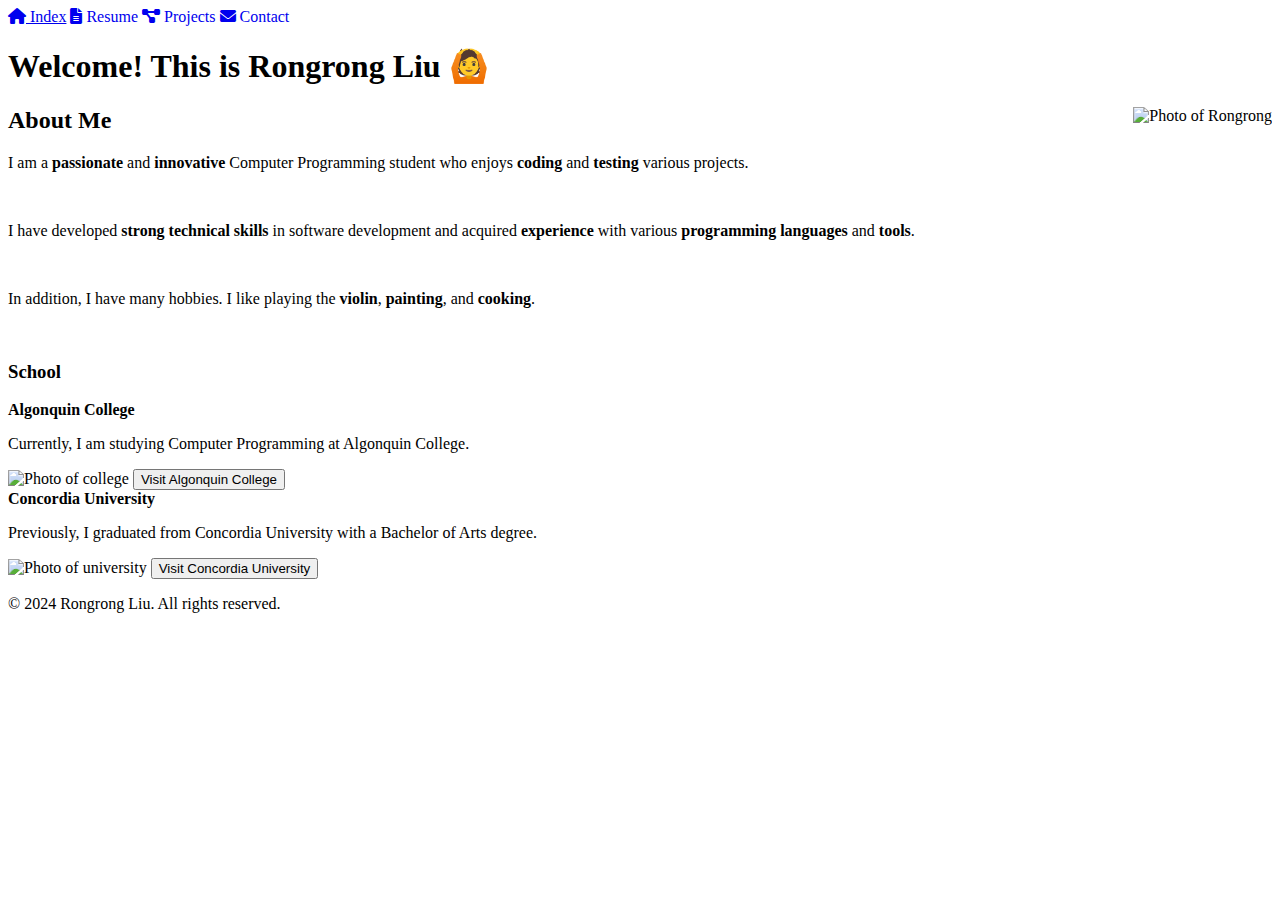
==== index.html @ 7e5aa69e "Add assignment files and images" ====
<!--
Author: Rongrong Liu
File Name: index.html
Date Created: 2024-06-20
Section: CST 8285 section 
Professor: Daniel Gaudreault
Description: Landing webpage of Assignment#1 about index
-->

<!DOCTYPE html>
<html lang="en">
<head>
    <meta charset="UTF-8">
    <meta name="resume" content="resume of Rongrong Liu">
    <meta name="keywords" content="sections, contact info, objective, work experience, skills">
    <meta name="author" content="Rongrong Liu">
    <title>Resume of Rongrong Liu</title>
    <!-- Link to Font Awesome for icons -->
    <link rel="stylesheet" href="https://cdnjs.cloudflare.com/ajax/libs/font-awesome/6.0.0-beta3/css/all.min.css">

    <!-- Link to custom stylesheet -->
    <link rel="stylesheet" type="text/css" href="assignment01-css/style.css">
</head>

<body>
    <!-- Header section with navigation links -->
    <header class="sections summary">
        <nav class="four sections">
            <div class="blocks">
                <!-- Navigation links with Font Awesome icons -->
                <a href="./index.html" class="relative flex"><i class="fas fa-home"></i> Index</a>
                <a href="./resume.html" class="relative flex" style="text-decoration:none"><i class="fas fa-file-alt"></i> Resume</a>
                <a href="./projects.html" class="relative flex" style="text-decoration:none"><i class="fas fa-project-diagram"></i> Projects</a>
                <a href="./contact.html" class="relative flex" style="text-decoration:none"><i class="fas fa-envelope"></i> Contact</a>
            </div>
        </nav>
    </header>

    <main>
        <!-- Main content section -->
        <section class="container01">
            <!-- Introduction section -->
            <div class="introduction">
                <h1>Welcome! This is Rongrong Liu <span class="emoji">&#128582;</span></h1>
                <!-- Image of Rongrong floated to the right -->
                <img src="images/Rongrong_Picture.PNG" alt="Photo of Rongrong" style="float:right">
            </div>

            <!-- Details about Rongrong -->
            <div class="details">
                <h2>About Me</h2>
                <!-- Description of Rongrong's passion and skills -->
                <p>I am a <strong>passionate</strong> and <strong>innovative</strong> Computer Programming student who enjoys <strong>coding</strong> and <strong>testing</strong> various projects.</p>
                <br>
                <p>I have developed <strong>strong technical skills</strong> in software development and acquired <strong>experience</strong> with various <strong>programming languages</strong> and <strong>tools</strong>.</p>
                <br>
                <p>In addition, I have many hobbies. I like playing the <strong>violin</strong>, <strong>painting</strong>, and <strong>cooking</strong>.</p>
                <br>
            </div>

            <!-- Educational background section -->
            <div class="school">
                <h3>School</h3>

                <!-- Box for Algonquin College -->
                <div class="box">
                    <strong>Algonquin College</strong>
                    <p>Currently, I am studying Computer Programming at Algonquin College.</p>
                    <!-- Image and button for Algonquin College -->
                    <div class="image-container">
                            <img src="images/Algonquin.PNG" alt="Photo of college" class="school-image">
                        <button onclick="window.location.href='https://www.algonquincollege.com/';" class="link-button">
                            Visit Algonquin College
                        </button>
                    </div>
                </div>

                <!-- Box for Concordia University -->
                <div class="box">
                    <strong>Concordia University</strong>
                    <p>Previously, I graduated from Concordia University with a Bachelor of Arts degree.</p>
                    <!-- Image and button for Concordia University -->
                    <div class="image-container">
                        <img src="images/Concordia.PNG" alt="Photo of university" class="school-image">
                        <button onclick="window.location.href='https://www.concordia.ca/';" class="link-button">
                            Visit Concordia University
                        </button>
                    </div>
                </div>
            </div>
        </section>
    </main>
    
    <!-- Footer section -->
    <footer>
        <p>&copy; 2024 Rongrong Liu. All rights reserved.</p>
    </footer>
</body>
</html>
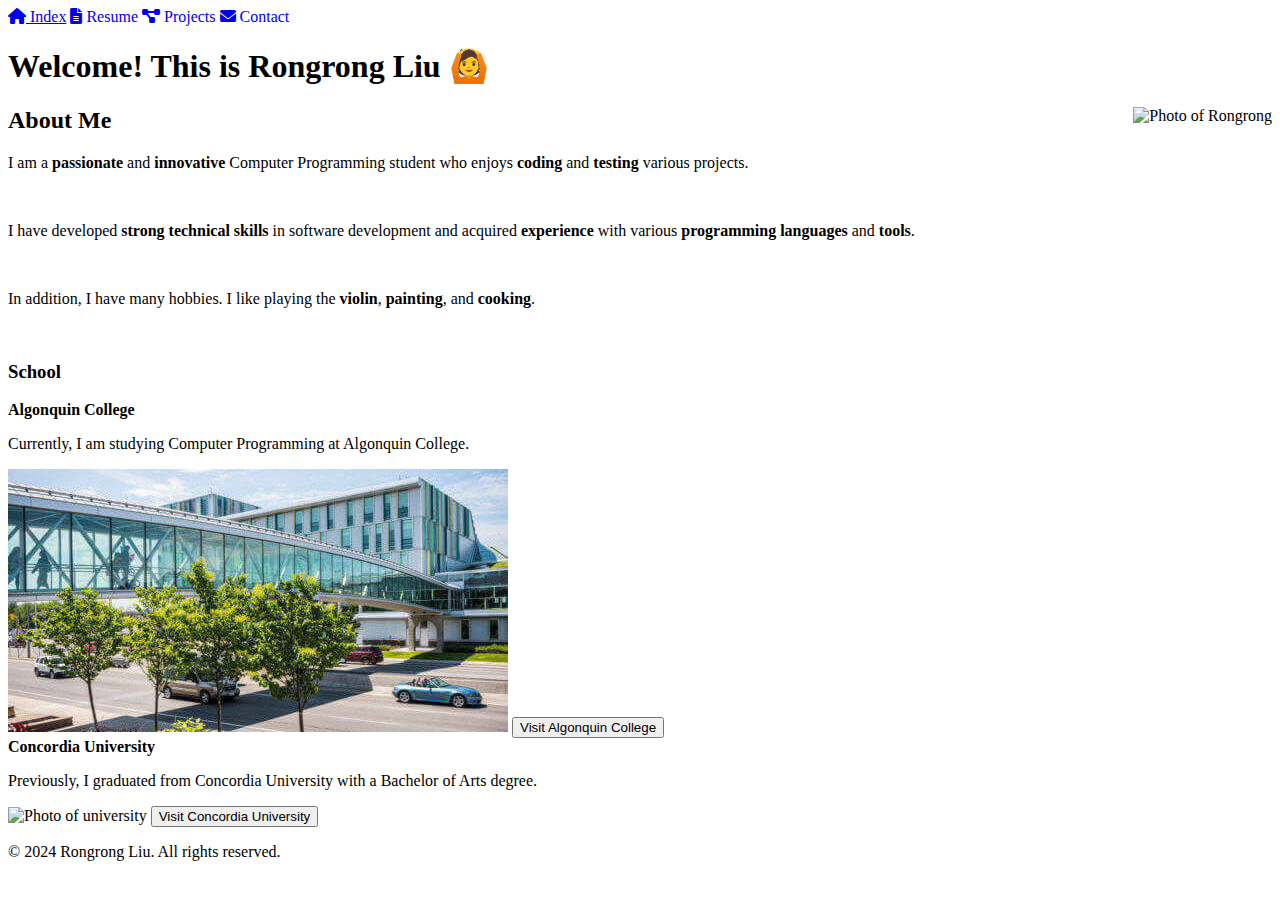
==== commit 4d245be0: "Update index.html" ====
--- a/index.html
+++ b/index.html
@@ -43,7 +43,7 @@
             <div class="introduction">
                 <h1>Welcome! This is Rongrong Liu <span class="emoji">&#128582;</span></h1>
                 <!-- Image of Rongrong floated to the right -->
-                <img src="images/Rongrong_Picture.PNG" alt="Photo of Rongrong" style="float:right">
+                <img src="Rongrong_Picture.PNG" alt="Photo of Rongrong" style="float:right">
             </div>
 
             <!-- Details about Rongrong -->
@@ -68,7 +68,7 @@
                     <p>Currently, I am studying Computer Programming at Algonquin College.</p>
                     <!-- Image and button for Algonquin College -->
                     <div class="image-container">
-                            <img src="images/Algonquin.PNG" alt="Photo of college" class="school-image">
+                            <img src="Algonquin.PNG" alt="Photo of college" class="school-image">
                         <button onclick="window.location.href='https://www.algonquincollege.com/';" class="link-button">
                             Visit Algonquin College
                         </button>
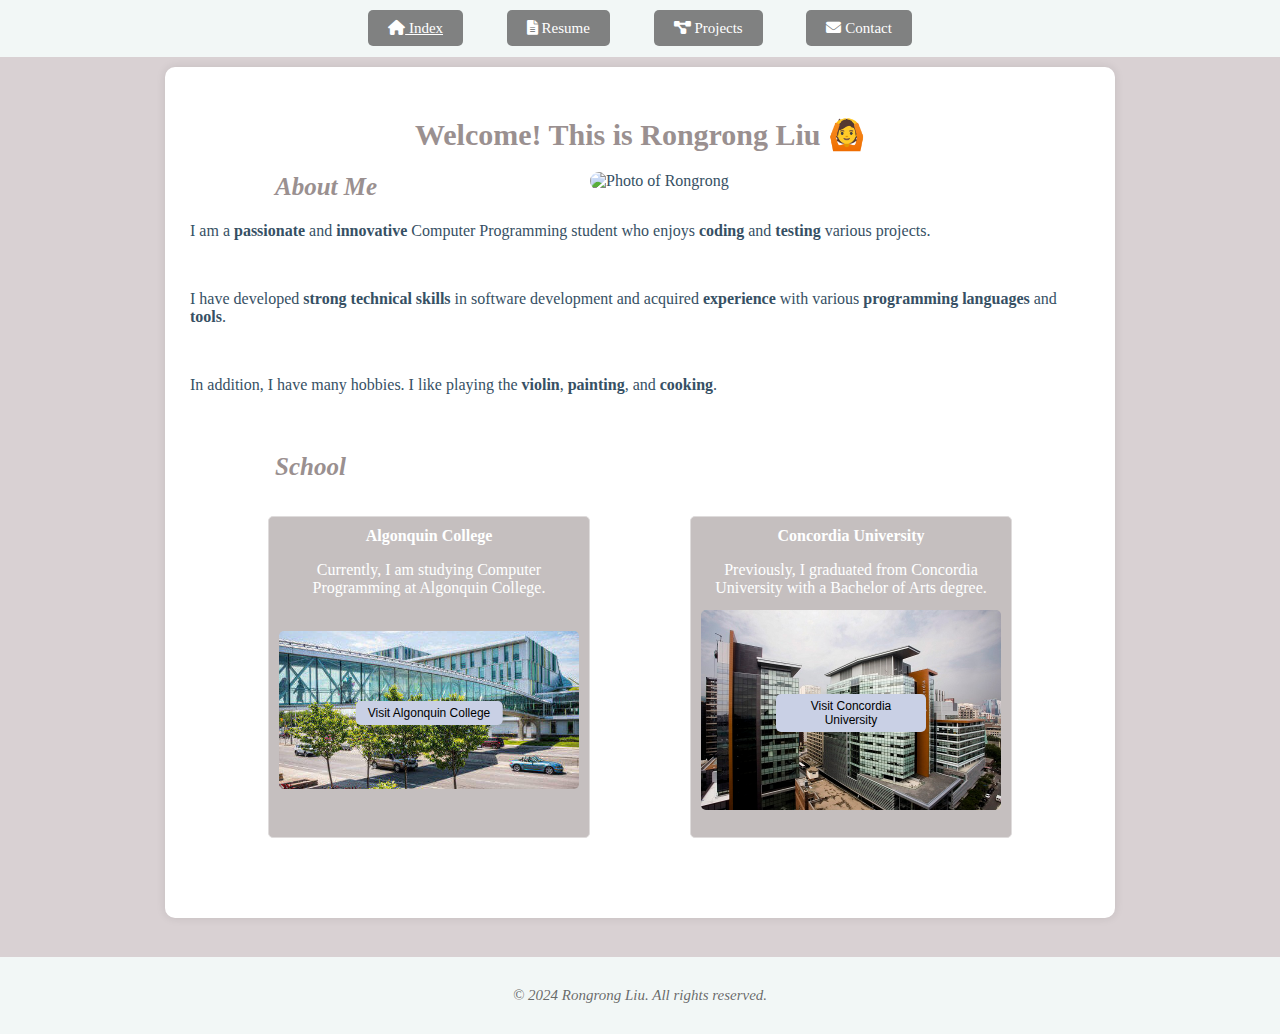
==== commit 07ed8247: "updated image url" ====
--- a/index.html
+++ b/index.html
@@ -43,7 +43,7 @@
             <div class="introduction">
                 <h1>Welcome! This is Rongrong Liu <span class="emoji">&#128582;</span></h1>
                 <!-- Image of Rongrong floated to the right -->
-                <img src="Rongrong_Picture.PNG" alt="Photo of Rongrong" style="float:right">
+                <img src="images/Rongrong_Picture.PNG" alt="Photo of Rongrong" style="float:right">
             </div>
 
             <!-- Details about Rongrong -->
@@ -68,7 +68,7 @@
                     <p>Currently, I am studying Computer Programming at Algonquin College.</p>
                     <!-- Image and button for Algonquin College -->
                     <div class="image-container">
-                            <img src="Algonquin.PNG" alt="Photo of college" class="school-image">
+                            <img src="images/Algonquin.PNG" alt="Photo of college" class="school-image">
                         <button onclick="window.location.href='https://www.algonquincollege.com/';" class="link-button">
                             Visit Algonquin College
                         </button>
--- a/assignment01-css/style.css
+++ b/assignment01-css/style.css
@@ -0,0 +1,524 @@
+/* CSS Document */
+
+/* 
+Author: Rongrong Liu
+File Name: style.css
+Date Created: 2024-06-20
+Section: CST 8285 section 313
+Professor: Daniel Gaudreault
+Description: This page defines styles to apply to index.html, resume.html, projects.html, contact.html
+*/
+
+
+/* 
+Style the elements for index.html, resume.html, projects.html, contact.html
+This style part includes styles for the body, header and navigation
+*/
+/* Reset margin and padding for the body, set the font and background color */
+body {
+    margin: 0;
+    padding: 0;
+    font-family: 'Times New Roman', Times, serif;
+    background-color: #D9D1D3;
+}
+
+/* Style the header section */
+header {
+    padding: 20px;
+    font-size: 15px;
+    font-style: oblique;
+    word-spacing: normal;
+    background: #f2f7f6;
+    color: #333333ba;
+}
+
+/* Style the navigation inside the header */
+header nav {
+    display: flex;
+    justify-content: center;
+}
+
+/* Style the links inside the navigation */
+header nav a {
+    color: #fff;
+    padding: 10px 20px;
+    border-radius: 5px;
+    justify-content: center;
+    font-style: normal;
+    font-size: 15px;
+    background-color: #444444a8;
+    transition: background-color 0.3s ease;
+    margin: 0 20px; /* Add horizontal margin to increase the space between links */
+
+}
+
+/* Change background color on hover for navigation links */
+header nav a:hover {
+    background-color: #666666;
+}
+
+
+
+/*Style elements for index.html */
+/* Container styles */
+.container01 {
+    margin: 10px auto;
+    padding: 30px 25px; 
+    max-width: 900px; 
+    background-color: #ffffff;
+    border-radius: 10px;
+    box-shadow: 0 0 10px rgba(0, 0, 0, 0.1);
+    color: rgb(54, 80, 100);
+    font-size: 16px;
+}
+
+/* Centered heading styles for container */
+.container01 h1 {
+    text-align: center;
+    font-size: 30px;
+    color: rgb(154, 144, 144);
+}
+
+/*Style the emoji with proper size */
+.emoji{
+    font-size: 30px;
+}
+
+/* Italic subheading styles for container */
+.container01 h2 {
+    font-size: 25px; 
+    font-style: italic; 
+    color: rgb(154, 144, 144); 
+    text-indent: 85px;
+}
+
+/* Flexbox container for school section */
+.school {
+    display: flex; 
+    flex-wrap: wrap; 
+    justify-content: center;
+}
+
+/* School section heading styles */
+.school h3 {
+    width: 100%; 
+    margin-bottom: -15px;
+    color: rgb(154, 144, 144); 
+    font-size: 25px; 
+    font-style: italic; 
+    text-indent: 85px;
+}
+
+/* Styling for each school box */
+.school .box {
+    background-color: #9d939396; 
+    border: 1px solid #dfdcdc; 
+    border-radius: 5px; 
+    padding: 10px;
+    max-width: 300px; 
+    margin: 50px; 
+    color: #fff; 
+    text-align: center; 
+    height: 300px;
+}
+
+/* Image container styles */
+.image-container {
+    position: relative; /* Relative positioning */
+    width: 100%; 
+    height: 200px; 
+    display: flex; /* Flexbox layout */
+    justify-content: center; /* Center-align contents horizontally */
+    align-items: center; /* Center-align contents vertically */
+}
+
+/* School image styles */
+.school-image {
+    max-width: 100%; 
+    max-height: 100%; 
+    border-radius: 5px; 
+    margin-bottom: 5px; 
+}
+
+/* Link button styles */
+.link-button {
+    position: absolute; /* Absolute positioning */
+    left: 50%; /* Center horizontally */
+    transform: translateX(-50%); /* Adjust horizontally */
+    padding: 5px 12px; /* Padding */
+    background-color: #c9d0e5; 
+    color: #000; 
+    border: none; /* No border */
+    border-radius: 5px; 
+    font-size: 12px; 
+    cursor: pointer; 
+    transition: background-color 0.3s ease; 
+    z-index: 1; /* Stack above other elements */
+}
+
+/* Hover effect for link button */
+.link-button:hover {
+    background-color: #87cefa; /* Darker background color on hover */
+}
+
+/* Footer styles */
+footer {
+    text-align: center; 
+    padding: 10px; /* Padding */
+    background-color: #f2f7f6; 
+    color: #333333ba; 
+    font-style: oblique; 
+    font-size: 15px; 
+    margin-top: auto; 
+}
+
+/* Responsive adjustments for smaller screens */
+@media (max-width: 768px) {
+    .container01 {
+        padding: 15px; /* Adjust padding for smaller screens */
+    }
+
+    .school .box {
+        flex: 1 1 100%; /* Full width for school boxes on smaller screens */
+    }
+}
+
+/* Main section styles to ensure it takes full viewport height */
+main {
+    display: flex; /* Flexbox layout */
+    flex-direction: column; /* Column direction */
+    min-height: 100vh; /* Minimum height of viewport */
+}
+
+/* Paragraph styles inside footer */
+footer p {
+    margin: 20px; 
+    text-align: center; 
+}
+
+/* Image styles */
+img {
+    max-width: 60%; /* Maximum width */
+    width: 500px; 
+    height: auto; 
+    border-radius: 18px;
+}
+
+
+
+/*Style elements for resume.html */
+/* Container styles */
+.container02 {
+    margin: 20px auto;
+    padding: 20px;
+    max-width: 1000px;
+    background-color: #ffffff;
+    border-radius: 10px;
+    box-shadow: 0 0 10px rgba(0, 0, 0, 0.1);
+    color: rgb(54, 80, 100);
+    font-size: 16px;
+}
+
+/* Add margin bottom to all elements inside .container02 */
+.container02 * {
+    margin-bottom: 15px; 
+}
+
+/* Centered heading styles for container */
+.container02 h1 {
+    text-align: center;
+    font-size: 30px;
+    color: rgb(154, 144, 144);
+}
+
+/* Subheading styles for flex-container */
+.flex-container h2, .flex-container-vertical h2 {
+    font-size: 25px;
+    font-style: italic;
+    color: rgb(154, 144, 144);
+    text-align: center;
+}
+
+/* Flexbox layout for general containers */
+.flex-container {
+    display: flex; /* Enable flexbox */
+    flex-wrap: wrap; /* Allow items to wrap */
+    justify-content: space-between; /* Space items evenly */
+}
+
+/* Vertical flexbox layout for specific container */
+.flex-container-vertical {
+    display: flex; /* Enable flexbox */
+    flex-direction: column; /* Stack items vertically */
+    flex-wrap: wrap; /* Allow items to wrap */
+}
+
+/* Common style for all boxes */
+.flex-container > div, .flex-container-vertical > div {
+    background-color: #f9f9f9;
+    border: 1px solid #ddd; 
+    border-radius: 10px; 
+    padding: 20px; 
+    flex: 1 1 150px;
+    margin: 20px;
+    color: #333;
+    box-shadow: 0 2px 4px rgba(0, 0, 0, 0.1);
+    transition: transform 0.3s ease, box-shadow 0.3s ease;
+}
+
+/* Add hover effect for the boxes */
+.flex-container > div:hover, .flex-container-vertical > div:hover {
+    transform: translateY(-5px);
+    box-shadow: 0 4px 8px rgba(0, 0, 0, 0.2);
+}
+
+/* Responsive adjustments */
+@media (max-width: 768px) {
+    .flex-container, .flex-container-vertical {
+        flex-direction: column; /* Stack items vertically on small screens */
+    }
+}
+
+
+
+/*Style the elements for projects.html */
+/* Container styles for projects */
+.container03 {
+    margin: 20px auto;
+    padding: 30px 30px;
+    max-width: 1000px; /* Increased width */
+    background-color: #ffffff;
+    border-radius: 10px;
+    box-shadow: 0 0 10px rgba(0, 0, 0, 0.1);
+    color: rgb(54, 80, 100);
+    font-size: 14px; /* Smaller font size */
+    display: flex; /* Use flexbox */
+    flex-direction: column; /* Layout content in a column */
+    height: 100%; /* Take full height of parent */
+}
+
+/* Centered heading styles for container */
+.container03 h1 {
+    text-align: center;
+    font-size: 30px; /* Slightly smaller font size */
+    color: rgb(154, 144, 144);
+}
+
+/* Subheading styles for project content */
+.project-content h2 {
+    font-style: italic;
+    color: rgb(154, 144, 144);
+    font-size: 20px;
+}
+
+/* Style for the project sections */
+#database-cinema, #database-tools, #java, #web {
+    background-color: #d6e4f5;
+    border: 1px solid #ddd; 
+    border-radius: 5px; 
+    padding: 20px; 
+    margin: 20px 0;
+    color: #333;
+    display: none; /* Hide all projects by default */
+    flex-direction: row; /* Align items in a row */
+    max-width: 100%; /* Use full width of container */
+    font-size: medium;
+}
+
+/* Specific background colors for certain project sections */
+#database-cinema, #java {
+    background-color: #f1f1f1;
+}
+
+/* Style for the project content */
+.project-content {
+    flex-grow: 1;
+    margin-right: 20px;
+}
+
+/* Style for the project images */
+.project-image {
+    flex-shrink: 0;
+    max-width: 400px; 
+    margin: 0 20px; /* Adjust margin to balance space */
+}
+
+/* Style for the image slider container */
+.image-slider {
+    display: flex; /* Flexbox layout for alignment */
+    align-items: center; /* Center-align items vertically */
+    position: relative; /* Relative positioning for absolute children */
+}
+
+/* Styles for arrow buttons */
+.arrow-btn {
+    background-color: transparent; /* Transparent background */
+    border: none; /* No border */
+    font-size: 24px; /* Font size for the arrow button */
+    cursor: pointer; /* Pointer cursor */
+}
+
+.arrow-btn i {
+    font-size: 36px; /* Adjust the size of the arrow icons */
+    color: #cdc9c9;
+}
+
+
+/* Button container styles */
+.button-container {
+    display: flex; /* Flexbox layout */
+    justify-content: center; /* Center items horizontally */
+    align-items: center; /* Center items vertically if the container has a fixed height */
+    width: 100%; /* Ensure it takes full width of the parent */
+    margin-top: 10px; /* Optional: Add margin to the top */
+}
+
+/* Button styles */
+.button-container button {
+    display: flex; /* Flexbox layout for vertical alignment */
+    flex-direction: column; /* Arrange content vertically */
+    align-items: center; /* Center content horizontally */
+    justify-content: center; /* Center content vertically */
+    padding: 16px 20px; /* Adjusted padding for button size */
+    background-color: #afb4af;
+    color: white; 
+    border: none; /* No border */
+    cursor: pointer; /* Pointer cursor */
+    border-radius: 5px; /* Rounded corners */
+    margin: 0 20px; /* Add margin between buttons */
+    transition: background-color 0.3s ease; /* Smooth transition for background color */
+    font-size: 14px; /* Font size */
+    width: 120px; /* Fixed width for uniform button size */
+    height: 80px; /* Adjust height to ensure enough space for symbol and text */
+}
+
+button:hover {
+    background-color: #e4f0fc; /* Lighter background color on hover */
+}
+
+button:focus {
+    outline: none; /* Remove focus outline */
+    box-shadow: 0 0 0 2px #eef1f4; /* Add a border on focus */
+}
+
+/* Symbol styles within buttons */
+button .symbol {
+    font-size: 30px; /* Font size for the symbol */
+    margin-bottom: 5px; /* Space between symbol and text */
+}
+
+/* Text styles within buttons */
+button .text {
+    font-size: 14px; /* Font size for the text */
+}
+
+/* Responsive adjustments */
+@media (max-width: 768px) {
+    /* Stack project sections vertically on small screens */
+    #database-cinema, #database-tools, #java, #web {
+        flex-direction: column;
+    }
+
+    /* Adjust margin for project content on small screens */
+    .project-content {
+        margin-right: 0;
+        margin-bottom: 20px; /* Add space between content and image */
+    }
+
+    /* Ensure images take full width on small screens */
+    .project-image {
+        max-width: 100%;
+        margin-left: 0;
+        margin-bottom: 20px; /* Add space between image and content */
+    }
+}
+
+
+
+/*Style the elements for contact.html*/
+/* Container styles */
+.container04 {
+    margin: 20px auto; /* Center container horizontally with 20px margin on top and bottom */
+    padding: 30px 30px; /* Padding inside the container */
+    max-width: 800px; 
+    background-color: #ffffff; 
+    border-radius: 10px; /* Rounded corners */
+    box-shadow: 0 0 10px rgba(0, 0, 0, 0.1); /* Box shadow for container */
+    color: rgb(54, 80, 100); /* Text color */
+    font-size: 16px; /* Font size */
+}
+
+/* Heading styles */
+.container04 h1 {
+    text-align: center; 
+    font-size: 30px; 
+    color: rgb(154, 144, 144); 
+}
+
+/* Contact form container */
+.contact-form {
+    display: flex; /* Flexbox layout for form */
+    flex-direction: column; /* Stack form items vertically */
+    gap: 20px; /* Gap between form elements */
+}
+
+/* Label styles for form fields */
+.contact-form label {
+    margin-bottom: 10px; /* Bottom margin for labels */
+    font-weight: bold; /* Bold font weight for labels */
+}
+
+/* Input and textarea styles */
+.contact-form input,
+.contact-form textarea {
+    padding: 10px; /* Padding for input fields */
+    border: 1px solid #ddd; /* Border styles */
+    border-radius: 5px; /* Rounded corners */
+    font-size: 16px; /* Font size */
+    width: 100%; /* Full width */
+    height: 100%; /* Full height */
+    resize: vertical; /* Allow vertical resizing for textarea */
+}
+
+/* Flexbox container for pairs of inputs */
+.flex-pair {
+    display: flex; /* Flexbox layout */
+    justify-content: space-between; /* Space evenly between inputs */
+    gap: 20px; /* Gap between input groups */
+    margin-bottom: 20px; /* Bottom margin */
+    margin-right: 10px; /* Right margin */
+}
+
+/* Flexbox layout for individual input groups */
+.flex-pair .input-group {
+    flex: 1; /* Flex grow for equal distribution */
+    display: flex; /* Flexbox layout */
+    flex-direction: column; /* Stack items vertically */
+    margin: 20px; /* Margin around input groups */
+}
+
+/* Style for individual inputs within flex-pair */
+.flex-pair .input-group input {
+    margin-bottom: 0; /* No bottom margin for inputs within input groups */
+}
+
+/* Button styles for form submission */
+.contact-form button {
+    padding: 15px 20px; /* Increased padding */
+    background-color: #aeabab; /* Light gray background color */
+    color: #fefafa; /* White text color */
+    border: none; /* No border */
+    border-radius: 20px; /* Rounded corners */
+    font-size: 16px; 
+    cursor: pointer; /* Pointer cursor */
+    transition: background-color 0.3s ease; /* Smooth background color transition */
+    margin: 0 auto; /* Center button horizontally */
+    display: block; /* Block-level display */
+}
+
+/* Button hover effect */
+.contact-form button:hover {
+    background-color: #eff3f4; /* Lighter shade on hover */
+}
+
+
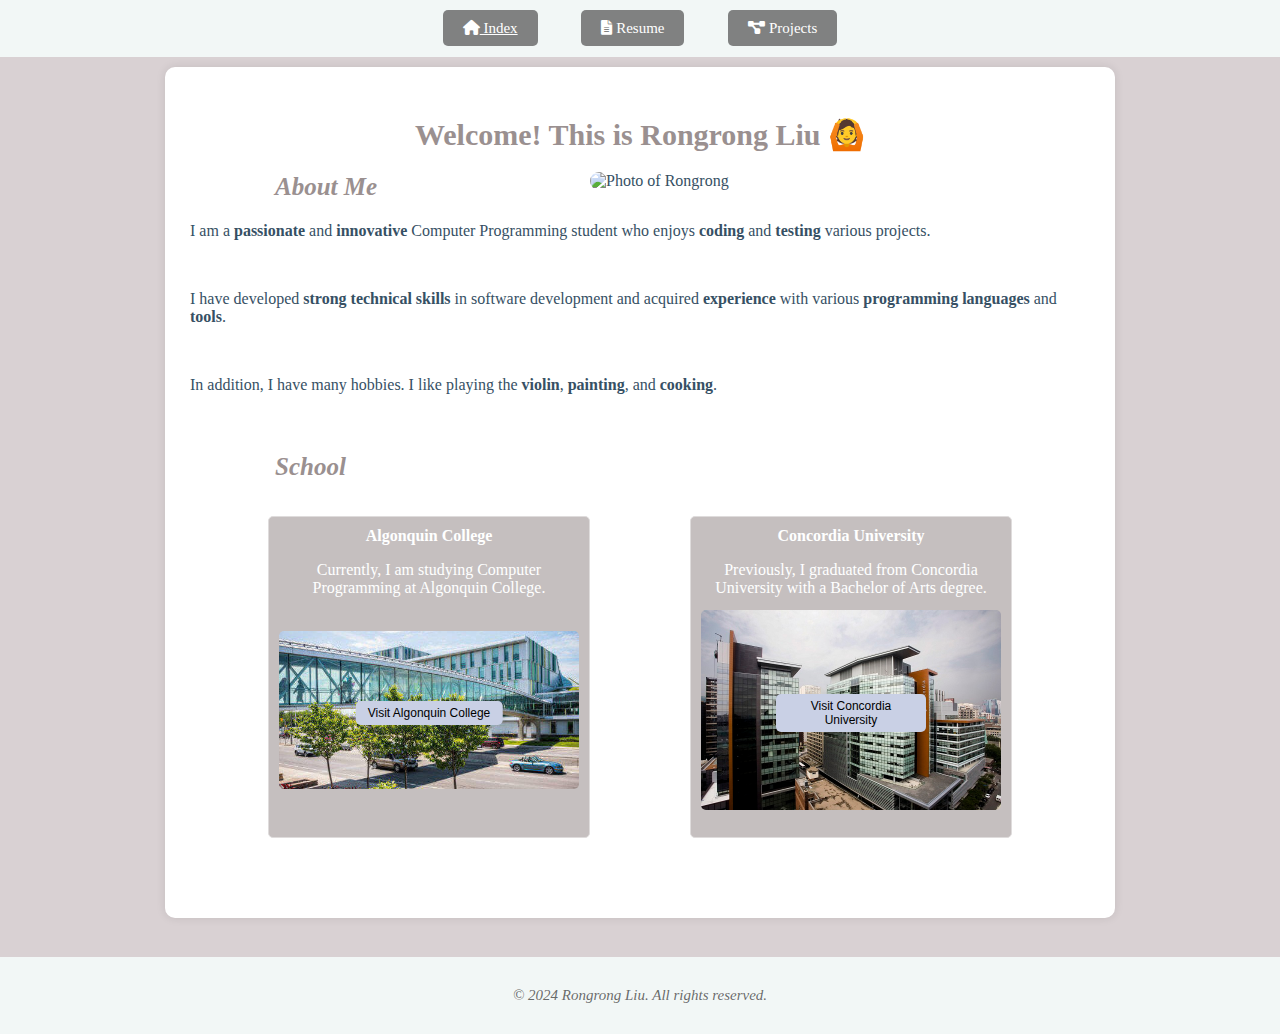
==== commit 43146faf: "Removed contact page and updated navigation" ====
--- a/index.html
+++ b/index.html
@@ -31,7 +31,6 @@
                 <a href="./index.html" class="relative flex"><i class="fas fa-home"></i> Index</a>
                 <a href="./resume.html" class="relative flex" style="text-decoration:none"><i class="fas fa-file-alt"></i> Resume</a>
                 <a href="./projects.html" class="relative flex" style="text-decoration:none"><i class="fas fa-project-diagram"></i> Projects</a>
-                <a href="./contact.html" class="relative flex" style="text-decoration:none"><i class="fas fa-envelope"></i> Contact</a>
             </div>
         </nav>
     </header>
